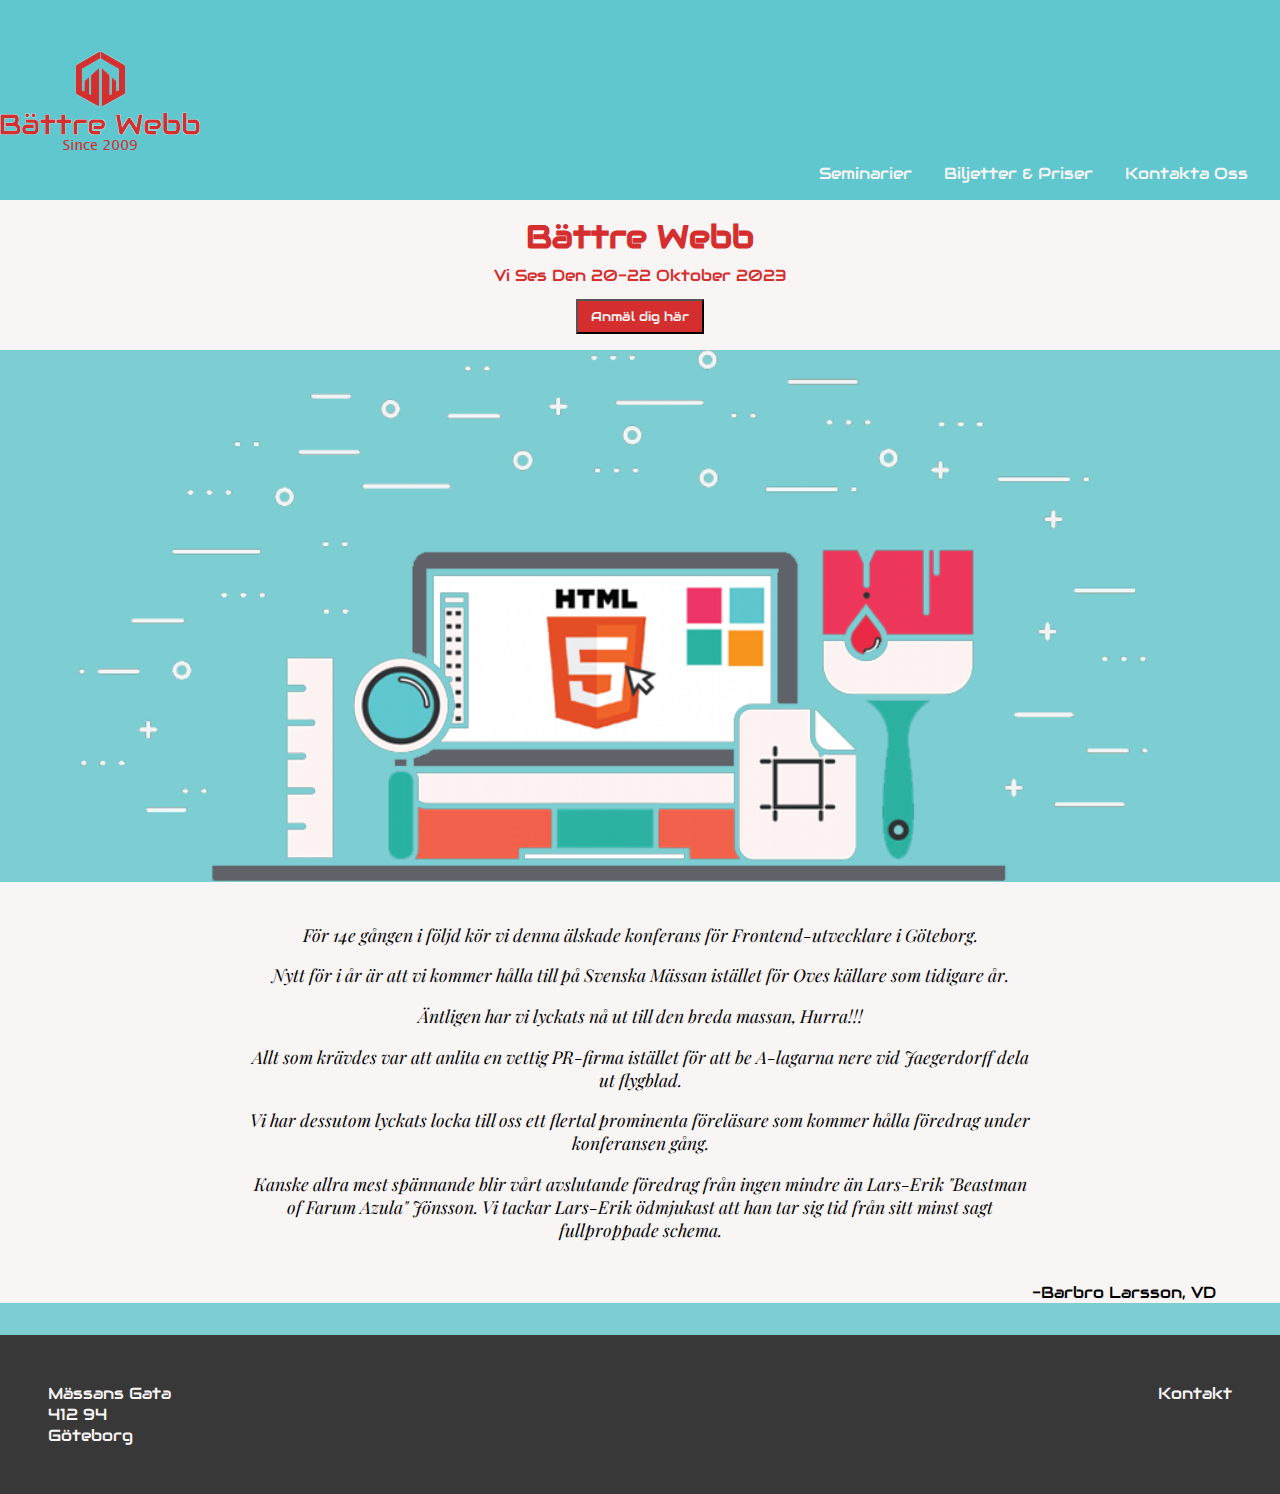
==== index.html @ 33b53bd0 "animerad button" ====
<!DOCTYPE html>
<html lang="sv">
<head>
	<meta charset="UTF-8">
	<meta name="viewport" content="width=device-width, initial-scale=1.0">
	<title>Bättre Webb</title>
	<link rel="stylesheet" href="style.css">
	<link rel="stylesheet" href="picture-gallery.css">
	<link rel="stylesheet" href="footer.css">
	<link rel="stylesheet" href="colors.css">
</head>
<body>
	
	<section class="top-nav">
		<div>
			<a href="index.html"><img class="logga" src="bilder/newloggabw.png" alt="Bättre Webb Logga"></a>
		</div>
		<input id="menu-toggle" type="checkbox" />
		<label class='menu-button-container' for="menu-toggle">
		<div class='menu-button'></div>
	  </label>
		<ul class="menu">
		  <li><a class="button" href="seminarier.html">Seminarier</a></li>
		  <!-- <li><a class="button" href="">Beställ Mat</a></li> -->
		  <li><a class="button" href="biljetter-priser.html"> Biljetter & Priser</a></li>
		  <li><a class="button" href="">Kontakta Oss</a></li>
		</ul>
	  </section>
	
	<main>
		
		<div class="welcome-bunt">
			<h1 class="welcome-h">Bättre Webb</h1>
			<p class="welcome-p">Vi Ses Den 20-22 Oktober 2023</p>
			<a href="biljetter-priser.html"><button class="welcome-b">Anmäl dig här</button></a>
		</div>

		<img class="banner" src="bilder/newdatorgenomskinlig.png" alt="datorskärm med Html-text">

		<div class="history-text">
			<p> För 14e gången i följd kör vi denna älskade konferans för Frontend-utvecklare i Göteborg. </p>
			<p> Nytt för i år är att vi kommer hålla till på Svenska Mässan istället för Oves källare som tidigare år. </p>
			<p> Äntligen har vi lyckats nå ut till den breda massan, Hurra!!! </p><p> Allt som krävdes var att anlita en vettig PR-firma istället för att be A-lagarna nere vid Jaegerdorff dela ut flygblad.  </p><p> Vi har dessutom lyckats locka till oss ett flertal prominenta föreläsare som kommer hålla föredrag under konferansen gång. </p>
			<p> Kanske allra mest spännande blir vårt avslutande föredrag från ingen mindre än Lars-Erik "Beastman of Farum Azula" Jönsson. Vi tackar Lars-Erik ödmjukast att han tar sig tid från sitt minst sagt fullproppade schema. </p>
		</div>
		<p class="barbro-larsson">-Barbro Larsson, VD</p>

	</main>

	<footer>
		<div class="adress">
			<p>Mässans Gata</p>
			<p>412 94</p>
			<p>Göteborg</p>
		</div>
		

		<div class="footer-links">
			<a class="foot-link" href="">Kontakt</a>
		</div>
		
	</footer>

</body>
</html>
---- style.css ----
* {
	font-family: "audiowide";
	box-sizing: border-box;
	margin: 0;
	padding: 0;

  }
  
  body {
	display: flex;
	flex-direction: column;
  }

  .logga {
	display: flex;
  }

  .top-nav {
	display: flex;
	justify-content: space-between;
	align-items: end;
	
	/* background: linear-gradient(to right, #d52e2e, #ff8585); */
	padding-right: 1em;
  }

.menu {
	display:flex;
	list-style-type: none;
	margin: 0;
	padding: 0;
}
.menu > li {
	margin: 1rem;
	/* overflow: hidden; */
}

.button {
	text-decoration: none;
	color: #f9f5f5;
}

#menu-toggle {
	display: none;
}

.menu-button,
.menu-button::before,
.menu-button::after {
  display: block;
  background-color: #f9f5f5;
  height: 4px;
  width: 30px;
  transition: transform 400ms cubic-bezier(0.23, 1, 0.32, 1);
  border-radius: 2px;
  position: absolute;
}

.menu-button::before {
	content: '';
	margin-top: -8px;
}

.menu-button::after {
	content: '';
	margin-top: 8px;
}

#menu-toggle:checked + .menu-button-container .menu-button::before {
	transform: rotate(405deg);
	margin-top: 0px;
}
#menu-toggle:checked + .menu-button-container .menu-button {
	background: rgba(255, 255, 255, 0);
  }

#menu-toggle:checked + .menu-button-container .menu-button::after {
	transform: rotate(315deg);
	margin-top: 0px;
	
}


.menu-button-container{
	display: none;
	cursor: pointer;
	margin-bottom: 0;
	margin-right: 0;
	padding: 1.5em;
	
}


@media (max-width: 800px) {
	.menu-button-container {
		display: flex;
	}

	.menu {
		position: absolute;
		top: 200px;
		left: 0;
		flex-direction: column;
		width: 100%;
		justify-content: center;
		align-items: center;
	}


	#menu-toggle ~ .menu li {
		height: 0;
		margin: 0;
		padding: 0;
		border: 0;
		transition: height 400ms cubic-bezier(0.23, 1, 0.32, 1);
		overflow: hidden;
	}

	#menu-toggle:checked ~ .menu li {
		border: 1px solid #333;
		height: 2.5em;
		padding: 0.5em;
		transition: height 400ms cubic-bezier(0.23, 1, 0.32, 1);
	}


	.menu > li {
		display:flex;
		justify-content: center;
		margin: 0;
		padding: 0.5em 0;
		width: 100%;
		background-color: #222;
	}

	.menu > li:not(:last-child) {
		border-bottom: 1px solid #444;
	}
}
---- picture-gallery.css ----
:root {
	--logo-color: #d52e2e;
}

@import url('https://fonts.googleapis.com/css2?family=Audiowide&family=Libre+Baskerville&family=Playfair+Display&display=swap');

main  {
	min-height: 100vh;
	display: flex;
	flex-direction: column;
	flex-grow: 1;
	
}


.welcome-bunt {
	text-align: center;
	padding: 1em;
	background-color: #f9f5f5;
}


.welcome-b {
	margin-top: 1em;
	background-color:var(--logo-color) ;
	color:#f9f5f5;
	padding: 0.5em 1em;
	cursor: pointer;
	transition: 0.3s;
	position: relative;
	top:0;
}


.welcome-b:hover {
	opacity: 0.8;
	background-color: #f9f5f5;
	color: var(--logo-color);
	border-color: #f9f5f5;
	box-shadow: 10px 6px 30px 2px grey;
	top: -0.3em;
}

.welcome-p  {
	margin-top: 0.5em;
	color: var(--logo-color);
}

.welcome-h {
	color: var(--logo-color);
}

.history-text {
	display: flex;
	flex-direction: column;
	align-items: center;
	padding: 2em 15em 2em 15em;
	background-color: #f9f5f5;
	
}

.history-text > p {
	font-family: playfair display;
	font-style: italic;
	font-size: 1.1em;
	padding: 0.3em;
	margin: 0.2em;
	text-align: center;
}

.barbro-larsson {
	text-align: end;
	margin-bottom: 2em;
	padding-right: 4em;
	background-color: #f9f5f5;
}


@media (max-width: 1200px) {
	.history-text {
		padding-left: 5em;
		padding-right: 5em;
	}
}

@media (max-width: 500px) {
	.history-text {
		padding-left: 1em;
		padding-right: 1em;
	}
}
---- footer.css ----
footer {
	display: flex;
	padding: 3em;
	justify-content: space-between;
	
}

.foot-link {
	text-decoration: none;
	color: #f9f5f5;
}
---- colors.css ----
@import url('https://fonts.googleapis.com/css2?family=Audiowide&family=Libre+Baskerville&family=Playfair+Display&display=swap');


.top-nav {
	background-color: #5fc7cd;
}

footer {
	background-color: rgb(56, 56, 56);
	color: #f9f5f5;
}

main {
	background-color: #7dced2;
}
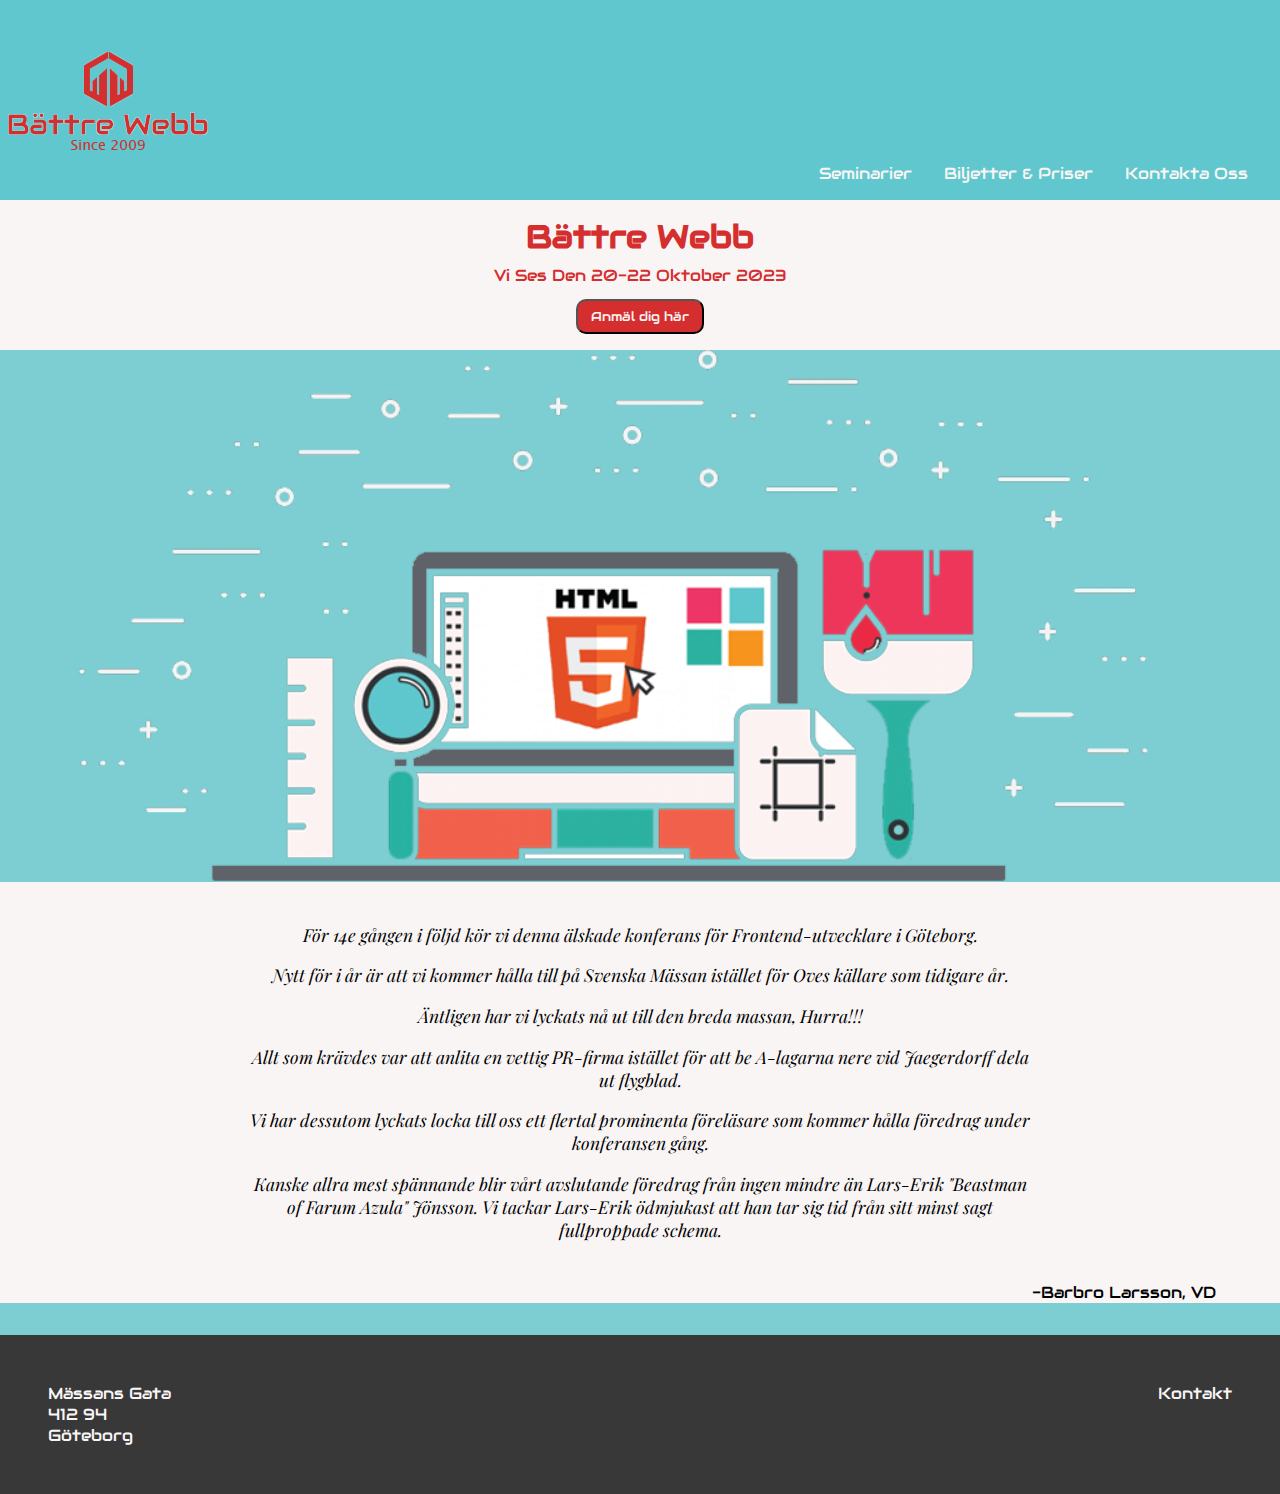
==== commit cf20a310: "lagt till animationer" ====
--- a/index.html
+++ b/index.html
@@ -23,16 +23,16 @@
 		  <li><a class="button" href="seminarier.html">Seminarier</a></li>
 		  <!-- <li><a class="button" href="">Beställ Mat</a></li> -->
 		  <li><a class="button" href="biljetter-priser.html"> Biljetter & Priser</a></li>
-		  <li><a class="button" href="">Kontakta Oss</a></li>
+		  <li><a class="button" href="kontakta-oss.html">Kontakta Oss</a></li>
 		</ul>
 	  </section>
 	
 	<main>
 		
 		<div class="welcome-bunt">
-			<h1 class="welcome-h">Bättre Webb</h1>
-			<p class="welcome-p">Vi Ses Den 20-22 Oktober 2023</p>
-			<a href="biljetter-priser.html"><button class="welcome-b">Anmäl dig här</button></a>
+			<h1 class="welcome-h animate slideinleft">Bättre Webb</h1>
+			<p class="welcome-p animate slideinleft animate--slow">Vi Ses Den 20-22 Oktober 2023</p>
+			<a href="biljetter-priser.html"><button class="welcome-b animate slideinleft animate--slower">Anmäl dig här</button></a>
 		</div>
 
 		<img class="banner" src="bilder/newdatorgenomskinlig.png" alt="datorskärm med Html-text">
--- a/style.css
+++ b/style.css
@@ -5,14 +5,10 @@
 	padding: 0;
 
   }
-  
-  body {
-	display: flex;
-	flex-direction: column;
-  }
 
   .logga {
 	display: flex;
+	padding-left: 0.5em;
   }
 
   .top-nav {
--- a/picture-gallery.css
+++ b/picture-gallery.css
@@ -1,6 +1,36 @@
 :root {
 	--logo-color: #d52e2e;
 }
+
+/* Utility classes */
+.animate {
+	animation-duration: 1s;
+	animation-fill-mode: both;
+}
+
+.animate--slow {
+	animation-delay: 1s;
+	animation-fill-mode: both;
+}
+
+.animate--slower {
+	animation-delay: 2s;
+	animation-fill-mode: both;
+}
+
+/* Animations */
+@keyframes slideinleft {
+	from {
+		transform: translateX(-1200px);
+	}
+}
+
+.slideinleft {
+	animation-name: slideinleft;
+	animation-timing-function: ease-in;
+}
+
+
 
 @import url('https://fonts.googleapis.com/css2?family=Audiowide&family=Libre+Baskerville&family=Playfair+Display&display=swap');
 
@@ -12,16 +42,21 @@
 	
 }
 
-
 .welcome-bunt {
 	text-align: center;
 	padding: 1em;
 	background-color: #f9f5f5;
+
+}
+
+.welcome-h {
+	color: var(--logo-color);
 }
 
 
 .welcome-b {
 	margin-top: 1em;
+	border-radius: 10px;
 	background-color:var(--logo-color) ;
 	color:#f9f5f5;
 	padding: 0.5em 1em;
@@ -34,19 +69,15 @@
 
 .welcome-b:hover {
 	opacity: 0.8;
+	border: 5px solid black;
 	background-color: #f9f5f5;
 	color: var(--logo-color);
-	border-color: #f9f5f5;
 	box-shadow: 10px 6px 30px 2px grey;
 	top: -0.3em;
 }
 
 .welcome-p  {
 	margin-top: 0.5em;
-	color: var(--logo-color);
-}
-
-.welcome-h {
 	color: var(--logo-color);
 }
 
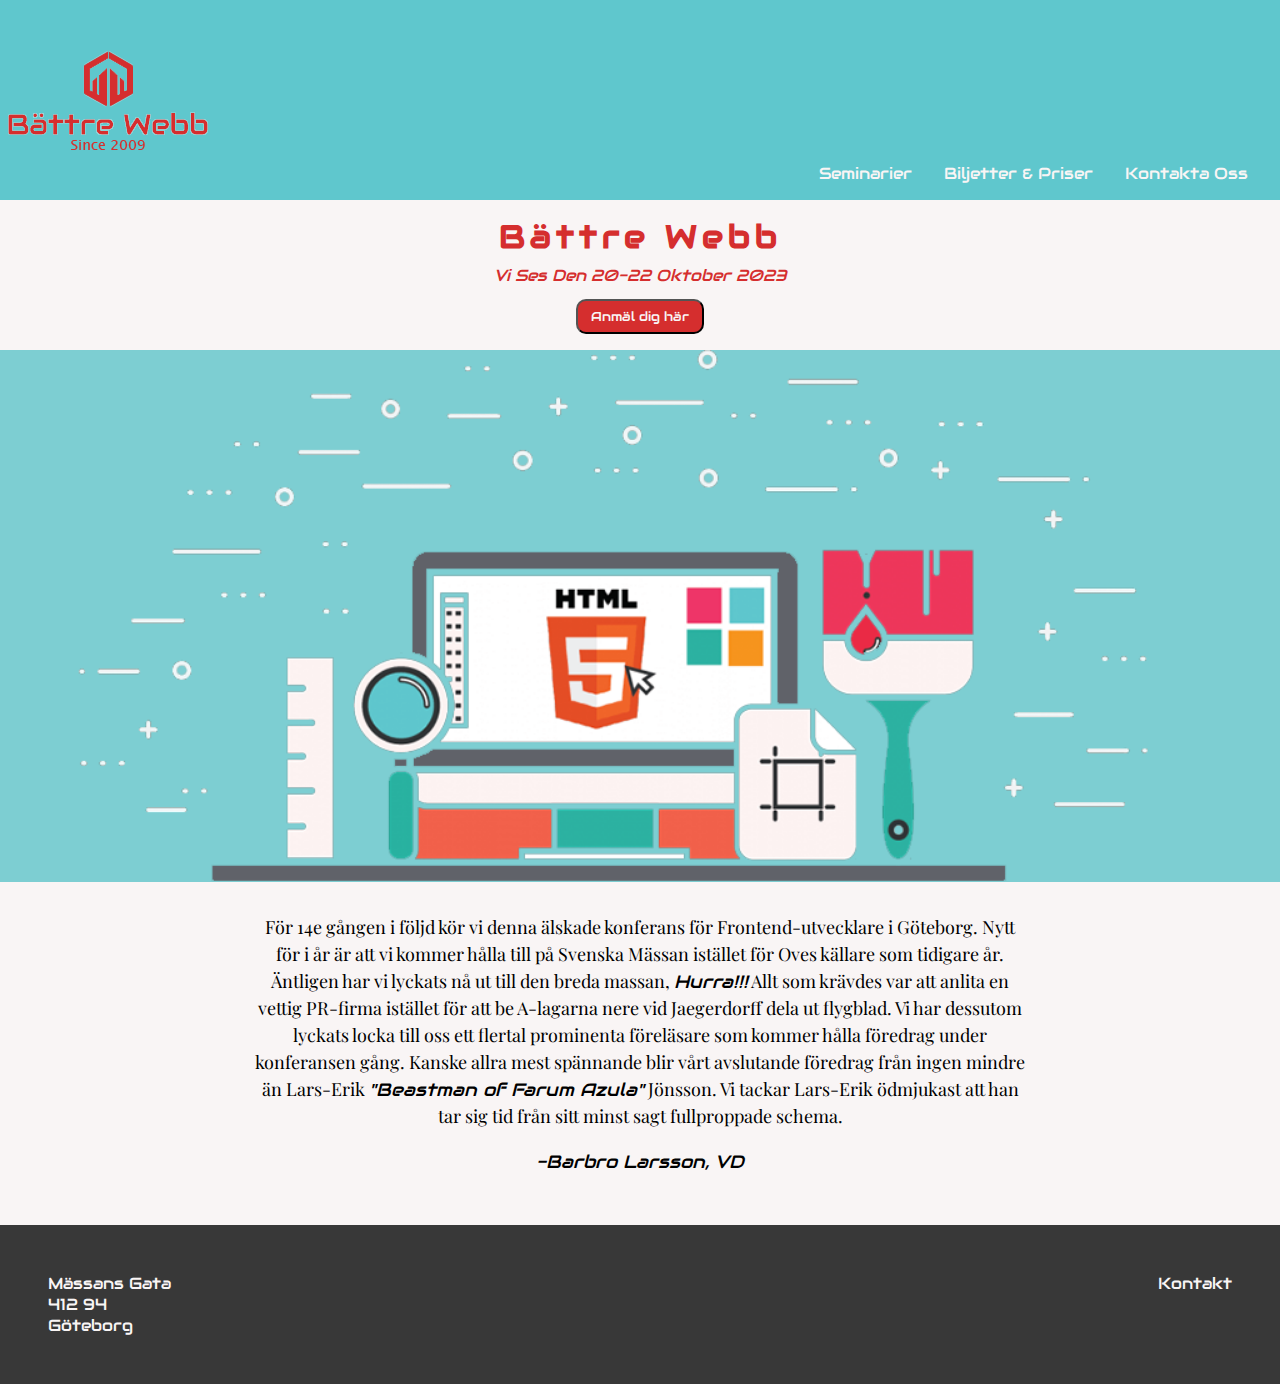
==== commit fdedab36: "text mer semantisk" ====
--- a/index.html
+++ b/index.html
@@ -30,20 +30,18 @@
 	<main>
 		
 		<div class="welcome-bunt">
-			<h1 class="welcome-h animate slideinleft">Bättre Webb</h1>
-			<p class="welcome-p animate slideinleft animate--slow">Vi Ses Den 20-22 Oktober 2023</p>
-			<a href="biljetter-priser.html"><button class="welcome-b animate slideinleft animate--slower">Anmäl dig här</button></a>
+			<h1 class="welcome-h">Bättre Webb</h1>
+			<p class="welcome-p"><em>Vi Ses Den 20-22 Oktober 2023</em></p>
+			<a href="biljetter-priser.html"><button class="welcome-b">Anmäl dig här</button></a>
 		</div>
 
 		<img class="banner" src="bilder/newdatorgenomskinlig.png" alt="datorskärm med Html-text">
 
-		<div class="history-text">
-			<p> För 14e gången i följd kör vi denna älskade konferans för Frontend-utvecklare i Göteborg. </p>
-			<p> Nytt för i år är att vi kommer hålla till på Svenska Mässan istället för Oves källare som tidigare år. </p>
-			<p> Äntligen har vi lyckats nå ut till den breda massan, Hurra!!! </p><p> Allt som krävdes var att anlita en vettig PR-firma istället för att be A-lagarna nere vid Jaegerdorff dela ut flygblad.  </p><p> Vi har dessutom lyckats locka till oss ett flertal prominenta föreläsare som kommer hålla föredrag under konferansen gång. </p>
-			<p> Kanske allra mest spännande blir vårt avslutande föredrag från ingen mindre än Lars-Erik "Beastman of Farum Azula" Jönsson. Vi tackar Lars-Erik ödmjukast att han tar sig tid från sitt minst sagt fullproppade schema. </p>
+		<div class="history">
+			<p class="history-text"> För 14e gången i följd kör vi denna älskade konferans för Frontend-utvecklare i Göteborg. Nytt för i år är att vi kommer hålla till på Svenska Mässan istället för Oves källare som tidigare år. Äntligen har vi lyckats nå ut till den breda massan, <em>Hurra!!!</em> Allt som krävdes var att anlita en vettig PR-firma istället för att be A-lagarna nere vid Jaegerdorff dela ut flygblad. Vi har dessutom lyckats locka till oss ett flertal prominenta föreläsare som kommer hålla föredrag under konferansen gång. Kanske allra mest spännande blir vårt avslutande föredrag från ingen mindre än Lars-Erik <em>"Beastman of Farum Azula"</em>  Jönsson. Vi tackar Lars-Erik ödmjukast att han tar sig tid från sitt minst sagt fullproppade schema. </p>
+			<p class="barbro-larsson"><em>-Barbro Larsson, VD</em></p>
 		</div>
-		<p class="barbro-larsson">-Barbro Larsson, VD</p>
+		
 
 	</main>
 
--- a/picture-gallery.css
+++ b/picture-gallery.css
@@ -1,36 +1,6 @@
 :root {
 	--logo-color: #d52e2e;
 }
-
-/* Utility classes */
-.animate {
-	animation-duration: 1s;
-	animation-fill-mode: both;
-}
-
-.animate--slow {
-	animation-delay: 1s;
-	animation-fill-mode: both;
-}
-
-.animate--slower {
-	animation-delay: 2s;
-	animation-fill-mode: both;
-}
-
-/* Animations */
-@keyframes slideinleft {
-	from {
-		transform: translateX(-1200px);
-	}
-}
-
-.slideinleft {
-	animation-name: slideinleft;
-	animation-timing-function: ease-in;
-}
-
-
 
 @import url('https://fonts.googleapis.com/css2?family=Audiowide&family=Libre+Baskerville&family=Playfair+Display&display=swap');
 
@@ -51,6 +21,7 @@
 
 .welcome-h {
 	color: var(--logo-color);
+	letter-spacing: 5px;
 }
 
 
@@ -62,18 +33,14 @@
 	padding: 0.5em 1em;
 	cursor: pointer;
 	transition: 0.3s;
-	position: relative;
-	top:0;
 }
 
 
 .welcome-b:hover {
 	opacity: 0.8;
-	border: 5px solid black;
 	background-color: #f9f5f5;
 	color: var(--logo-color);
 	box-shadow: 10px 6px 30px 2px grey;
-	top: -0.3em;
 }
 
 .welcome-p  {
@@ -81,7 +48,7 @@
 	color: var(--logo-color);
 }
 
-.history-text {
+.history {
 	display: flex;
 	flex-direction: column;
 	align-items: center;
@@ -90,32 +57,25 @@
 	
 }
 
-.history-text > p {
+.history-text, .barbro-larsson{
 	font-family: playfair display;
-	font-style: italic;
-	font-size: 1.1em;
-	padding: 0.3em;
-	margin: 0.2em;
+	font-size: 18px;
 	text-align: center;
-}
-
-.barbro-larsson {
-	text-align: end;
-	margin-bottom: 2em;
-	padding-right: 4em;
-	background-color: #f9f5f5;
+	margin-bottom: 1em;
+	line-height: 1.5;
+	max-width: 70ch;
 }
 
 
 @media (max-width: 1200px) {
-	.history-text {
+	.history {
 		padding-left: 5em;
 		padding-right: 5em;
 	}
 }
 
 @media (max-width: 500px) {
-	.history-text {
+	.history {
 		padding-left: 1em;
 		padding-right: 1em;
 	}
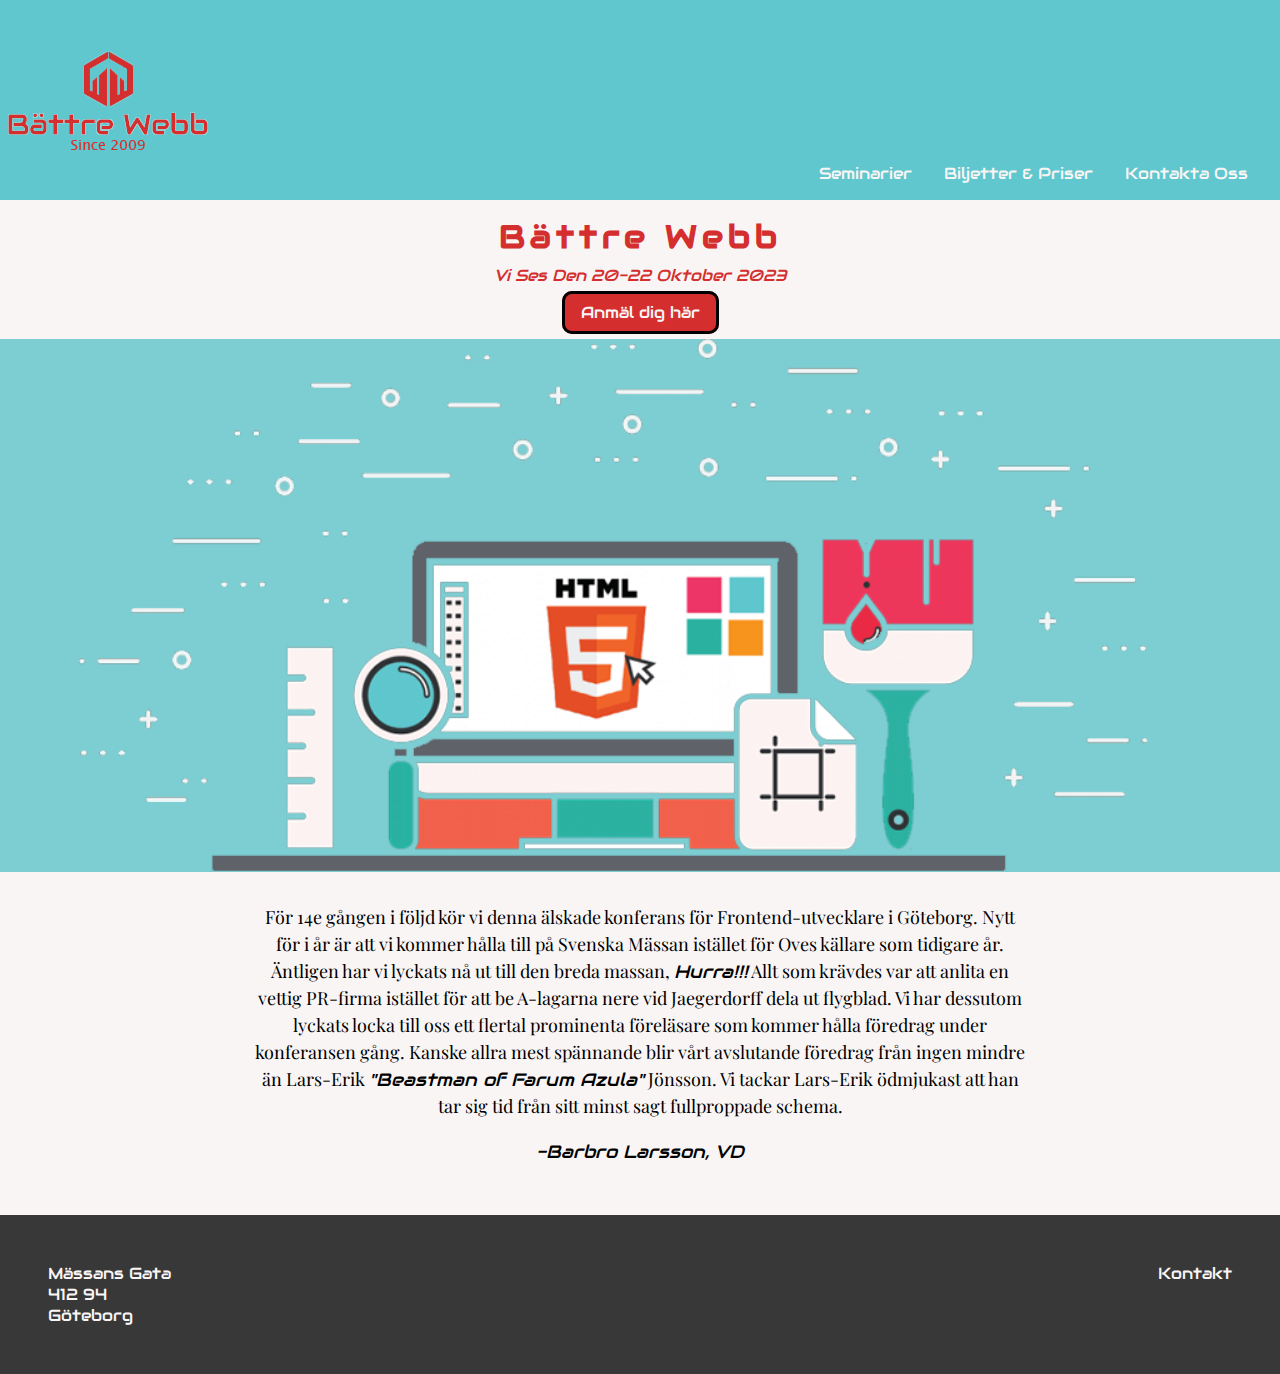
==== commit 46b9c445: "flera ändringar efter validering av kod" ====
--- a/index.html
+++ b/index.html
@@ -11,13 +11,13 @@
 </head>
 <body>
 	
-	<section class="top-nav">
+	<div class="top-nav">
 		<div>
 			<a href="index.html"><img class="logga" src="bilder/newloggabw.png" alt="Bättre Webb Logga"></a>
 		</div>
-		<input id="menu-toggle" type="checkbox" />
+		<input id="menu-toggle" type="checkbox">
 		<label class='menu-button-container' for="menu-toggle">
-		<div class='menu-button'></div>
+		<span class='menu-button'></span>
 	  </label>
 		<ul class="menu">
 		  <li><a class="button" href="seminarier.html">Seminarier</a></li>
@@ -25,14 +25,14 @@
 		  <li><a class="button" href="biljetter-priser.html"> Biljetter & Priser</a></li>
 		  <li><a class="button" href="kontakta-oss.html">Kontakta Oss</a></li>
 		</ul>
-	  </section>
+	  </div>
 	
 	<main>
 		
 		<div class="welcome-bunt">
 			<h1 class="welcome-h">Bättre Webb</h1>
 			<p class="welcome-p"><em>Vi Ses Den 20-22 Oktober 2023</em></p>
-			<a href="biljetter-priser.html"><button class="welcome-b">Anmäl dig här</button></a>
+			<a class="welcome-button" href="biljetter-priser.html">Anmäl dig här</a>
 		</div>
 
 		<img class="banner" src="bilder/newdatorgenomskinlig.png" alt="datorskärm med Html-text">
--- a/style.css
+++ b/style.css
@@ -117,6 +117,7 @@
 		height: 2.5em;
 		padding: 0.5em;
 		transition: height 400ms cubic-bezier(0.23, 1, 0.32, 1);
+		z-index: 2;
 	}
 
 
--- a/picture-gallery.css
+++ b/picture-gallery.css
@@ -1,6 +1,3 @@
-:root {
-	--logo-color: #d52e2e;
-}
 
 @import url('https://fonts.googleapis.com/css2?family=Audiowide&family=Libre+Baskerville&family=Playfair+Display&display=swap');
 
@@ -25,8 +22,9 @@
 }
 
 
-.welcome-b {
-	margin-top: 1em;
+.welcome-button {
+	text-decoration: none;
+	border: 3px solid black;
 	border-radius: 10px;
 	background-color:var(--logo-color) ;
 	color:#f9f5f5;
@@ -36,15 +34,17 @@
 }
 
 
-.welcome-b:hover {
+.welcome-button:hover {
 	opacity: 0.8;
 	background-color: #f9f5f5;
+	border: 3px solid var(--logo-color);
 	color: var(--logo-color);
 	box-shadow: 10px 6px 30px 2px grey;
 }
 
 .welcome-p  {
 	margin-top: 0.5em;
+	margin-bottom: 1em;
 	color: var(--logo-color);
 }
 
--- a/footer.css
+++ b/footer.css
@@ -2,6 +2,7 @@
 	display: flex;
 	padding: 3em;
 	justify-content: space-between;
+	width: 100%;
 	
 }
 
--- a/colors.css
+++ b/colors.css
@@ -1,4 +1,9 @@
  @import url('https://fonts.googleapis.com/css2?family=Audiowide&family=Libre+Baskerville&family=Playfair+Display&display=swap');
+
+
+:root {
+	--logo-color: #d52e2e;
+}
 
 
 .top-nav {
